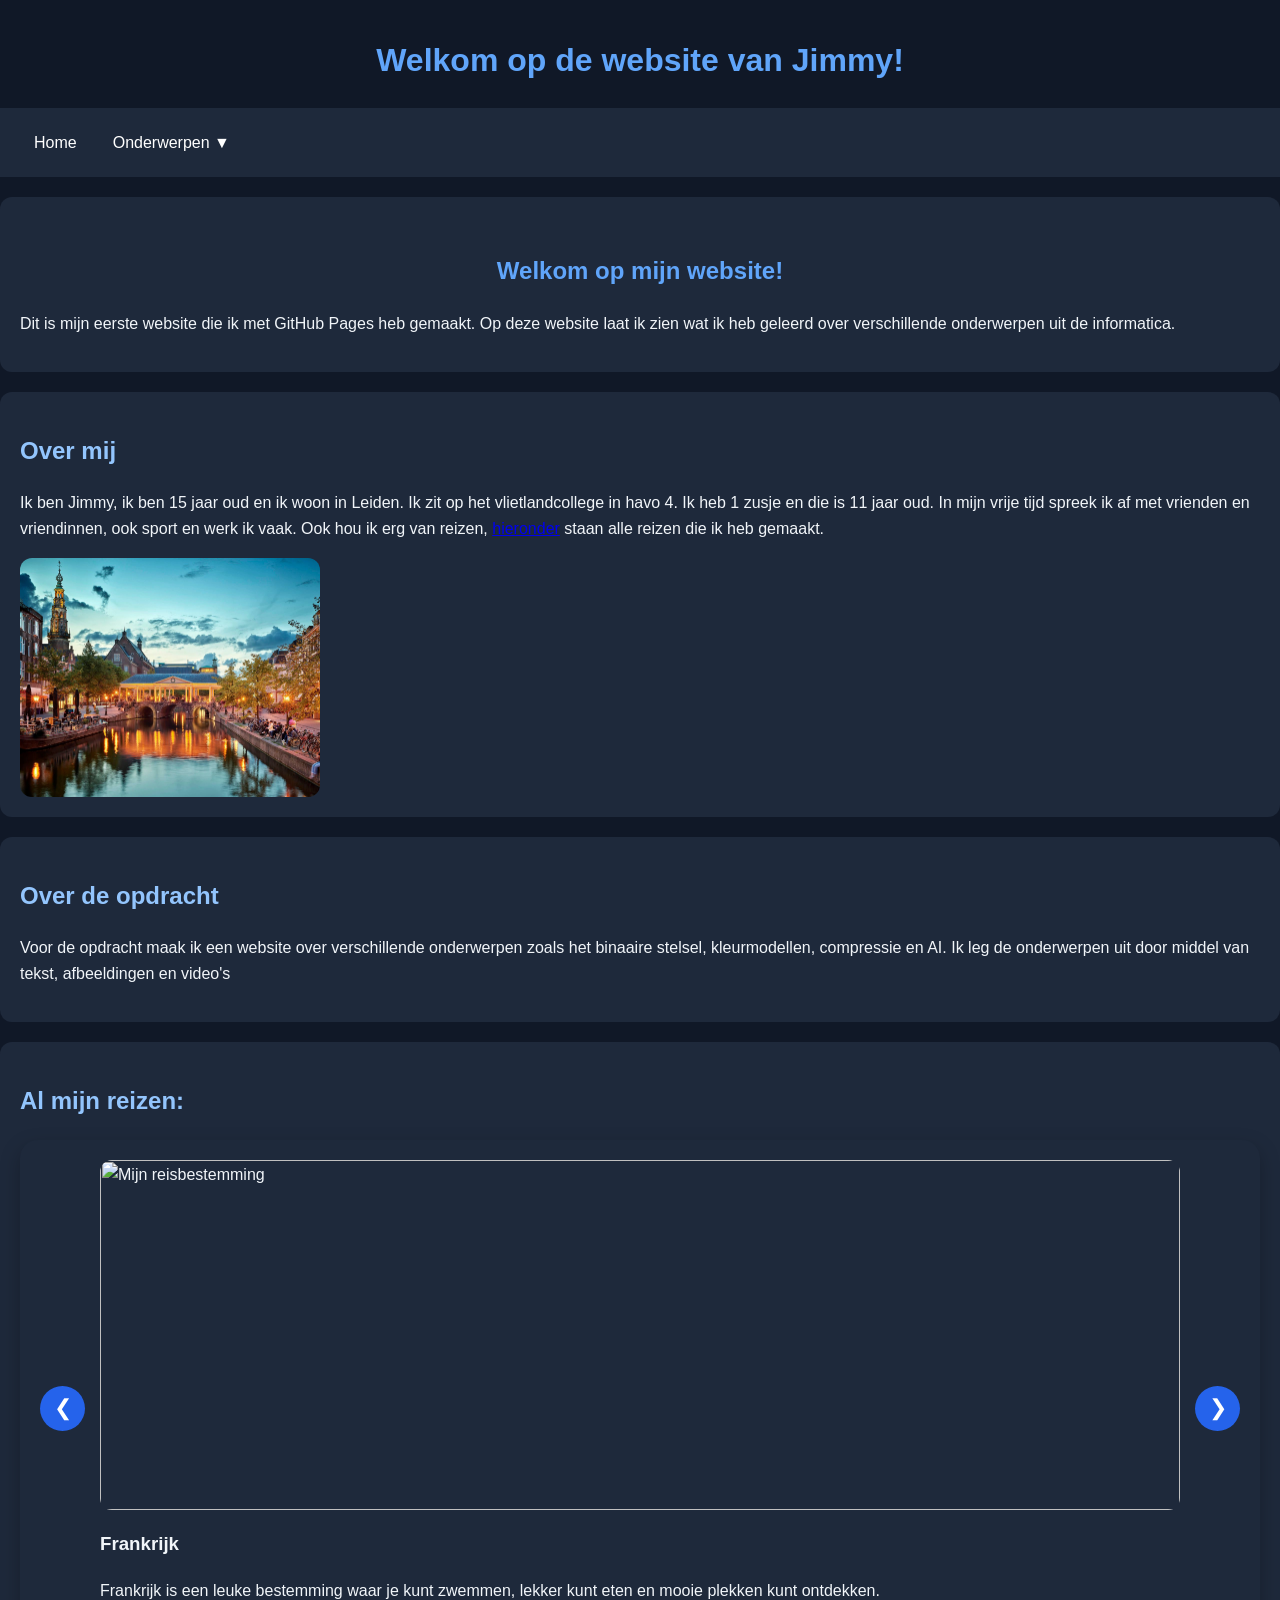
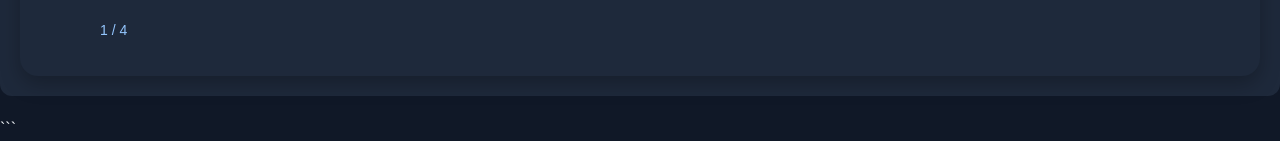
==== index.html @ e25d8e12 "ja" ====
<html>
<head>
    <meta charset="UTF-8">
    <title>Website van Jimmy</title>
     <!-- Hiermee wordt de gezamenlijke CSS-opmaak geladen. -->
    <link rel="stylesheet" href="opmaak.css">
</head>
<body>

    <!-- Dit is de homepage van mijn website. -->
    <h1>Welkom op de website van Jimmy!</h1>
    
<!-- Navigatiemenu met een dropdown voor de onderwerpen. -->
<nav>
    <ul>
        <li><a href="index.html">Home</a></li>

        <li class="dropdown">
            <a href="#" aria-haspopup="true">Onderwerpen ▼</a>

            <ul class="dropdown-content">
                <li><a href="invoer-verwerking-uitvoer.html">Invoer, verwerking en uitvoer</a></li>
                <li><a href="binairstelsel.html">Binair stelsel</a></li>
                <li><a href="kleurmodellen.html">Kleurmodellen</a></li>
                <li><a href="compressie.html">Compressie</a></li>
                <li><a href="ai.html">AI</a></li>
            </ul>
        </li>
    </ul>
</nav>
    

<!-- Introductie van mijn website -->
<section>
    <h1>Welkom op mijn website!</h1>
    <p>Dit is mijn eerste website die ik met GitHub Pages heb gemaakt. Op deze website laat ik zien wat ik heb geleerd over verschillende onderwerpen uit de informatica.</p>
</section>

<!-- Informatie over mezelf -->
<section>
    <h2>Over mij</h2>
    <p>Ik ben Jimmy, ik ben 15 jaar oud en ik woon in Leiden. Ik zit op het vlietlandcollege in havo 4. Ik heb 1 zusje en die is 11 jaar oud. In mijn vrije tijd spreek ik af met vrienden en vriendinnen, ook sport en werk ik vaak. Ook hou ik erg van reizen, <a href="#reizen">hieronder</a> staan alle reizen die ik heb gemaakt.</p>
    <img src="leidenbrug.jpg" alt="De Koornbrug in Leiden" style="width: 300px;">
</section>

<section>
    <h2>Over de opdracht</h2>
    <p>Voor de opdracht maak ik een website over verschillende onderwerpen zoals het binaaire stelsel, kleurmodellen, compressie en AI. Ik leg de onderwerpen uit door middel van tekst, afbeeldingen en video's</p>
</section>



<!-- Fotoalbum met mijn reisbestemmingen -->
<section class="reizen">
    <h2>Al mijn reizen:</h2>

    <div class="album-kaart">
        <button class="album-knop" onclick="vorigeReis()" aria-label="Vorige bestemming">&#10094;</button>

        <div class="album-inhoud">
            <img id="reis-foto" src="frankrijk.jpg" alt="Mijn reisbestemming">

            <h3 id="reis-titel">Frankrijk</h3>
            <p id="reis-tekst">Frankrijk is een leuke bestemming waar je kunt zwemmen, lekker kunt eten en mooie plekken kunt ontdekken.</p>

            <p id="reis-teller">1 / 4</p>
        </div>

        <button class="album-knop" onclick="volgendeReis()" aria-label="Volgende bestemming">&#10095;</button>
    </div>
</section>

<style>
/* De buitenkant van het fotoalbum */
.reisalbum {
    max-width: 800px;
    margin: 30px auto;
    text-align: center;
}

/* De kaart met afbeelding en tekst */
.album-kaart {
    display: flex;
    align-items: center;
    gap: 15px;
    background: #1e293b;
    padding: 20px;
    border-radius: 18px;
    box-shadow: 0 8px 20px rgba(0, 0, 0, 0.25);
}

/* Het gedeelte met de foto en informatie */
.album-inhoud {
    flex: 1;
    min-width: 0;
}

/* De afbeelding */
.album-inhoud img {
    width: 100%;
    height: 350px;
    object-fit: cover;
    border-radius: 12px;
}

/* De pijltjes */
.album-knop {
    background: #2563eb;
    color: white;
    border: none;
    border-radius: 50%;
    width: 45px;
    height: 45px;
    flex-shrink: 0;
    font-size: 22px;
    cursor: pointer;
}

/* Kleur wanneer je over een pijltje gaat */
.album-knop:hover {
    background: #60a5fa;
}

/* De teller onderaan */
#reis-teller {
    color: #93c5fd;
    font-size: 14px;
}

/* Geschikt maken voor telefoons */
@media (max-width: 500px) {
    .album-kaart {
        gap: 5px;
        padding: 10px;
    }

    .album-inhoud img {
        height: 220px;
    }

    .album-knop {
        width: 35px;
        height: 35px;
        font-size: 18px;
    }
}
</style>

<script>
// Alle bestemmingen van mijn fotoalbum
const reizen = [
    {
        titel: "Frankrijk",
        foto: "frankrijk.jpg",
        tekst: "Frankrijk is een leuke bestemming waar je kunt zwemmen, lekker kunt eten en mooie plekken kunt ontdekken."
    },
    {
        titel: "Spanje",
        foto: "spanje.jpg",
        tekst: "Spanje is een heerlijk land met hele mooi stranden.."
    },
    {
        titel: "Italië",
        foto: "italie.jpg",
        tekst: "Italië heeft heel veel mooie steden om te bezoeken."
    },
    {
        titel: "Mijn andere bestemming",
        foto: "bestemming4.jpg",
        tekst: "Oostenrijk heeft de beste skigebieden, en zorgt voor de beste skivakantie."
    }
];

// De eerste reis wordt getoond
let huidigeReis = 0;

// De gekozen reis op het scherm laten zien
function toonReis() {
    const reis = reizen[huidigeReis];

    document.getElementById("reis-foto").src = reis.foto;
    document.getElementById("reis-foto").alt = "Foto van " + reis.titel;
    document.getElementById("reis-titel").textContent = reis.titel;
    document.getElementById("reis-tekst").textContent = reis.tekst;
    document.getElementById("reis-teller").textContent =
        (huidigeReis + 1) + " / " + reizen.length;
}

// Naar de vorige bestemming
function vorigeReis() {
    huidigeReis--;

    if (huidigeReis < 0) {
        huidigeReis = reizen.length - 1;
    }

    toonReis();
}

// Naar de volgende bestemming
function volgendeReis() {
    huidigeReis++;

    if (huidigeReis >= reizen.length) {
        huidigeReis = 0;
    }

    toonReis();
}
</script>
```

    

</body>
</html>
---- opmaak.css ----
/* Algemene opmaak voor de hele website */
body {
    margin: 0;
    font-family: Arial, sans-serif;
    background-color: #101827;
    color: #f1f5f9;
    line-height: 1.6;
}

/* De grote titel bovenaan de pagina */
h1 {
    color: #60a5fa;
    text-align: center;
    margin-top: 35px;
}

h2 {
    color: #93c5fd;
}

/* De navigatiebalk bovenaan */
nav {
    background-color: #1e293b;
    padding: 12px 20px;
}

/* De hoofdlijst van het menu */
nav ul {
    list-style: none;
    margin: 0;
    padding: 0;
}

/* De menu-items naast elkaar */
nav > ul {
    display: flex;
    align-items: center;
    gap: 8px;
}

/* Alle menu-links */
nav a {
    display: block;
    color: white;
    text-decoration: none;
    padding: 10px 14px;
    border-radius: 8px;
}

/* De kleur wanneer je over een menu-link gaat */
nav a:hover {
    background-color: #2563eb;
}

/* Het onderdeel dat het dropdownmenu bevat */
.dropdown {
    position: relative;
}

/* Het verborgen dropdownmenu */
.dropdown-content {
    display: none;
    position: absolute;
    top: 100%;
    left: 0;
    min-width: 220px;
    background-color: #1e293b;
    border: 1px solid #334155;
    border-radius: 8px;
    padding: 6px;
    z-index: 10;
}

/* Toon het submenu wanneer je eroverheen gaat of het activeert */
.dropdown:hover .dropdown-content,
.dropdown:focus-within .dropdown-content {
    display: block;
}

/* De inhoud van elke pagina */
main {
    max-width: 950px;
    margin: 30px auto;
    padding: 25px;
}

/* Tekstblokken */
section {
    background-color: #1e293b;
    padding: 20px;
    margin: 20px 0;
    border-radius: 12px;
}

/* Afbeeldingen */
img {
    max-width: 100%;
    height: auto;
    border-radius: 12px;
}

/* Links in de inhoud */
main a {
    color: #93c5fd;
}

html {
    scroll-behavior: smooth;
}

/* Kleine schermen, zoals telefoons */
@media (max-width: 600px) {
    nav > ul {
        flex-wrap: wrap;
    }

    main {
        padding: 15px;
    }
}
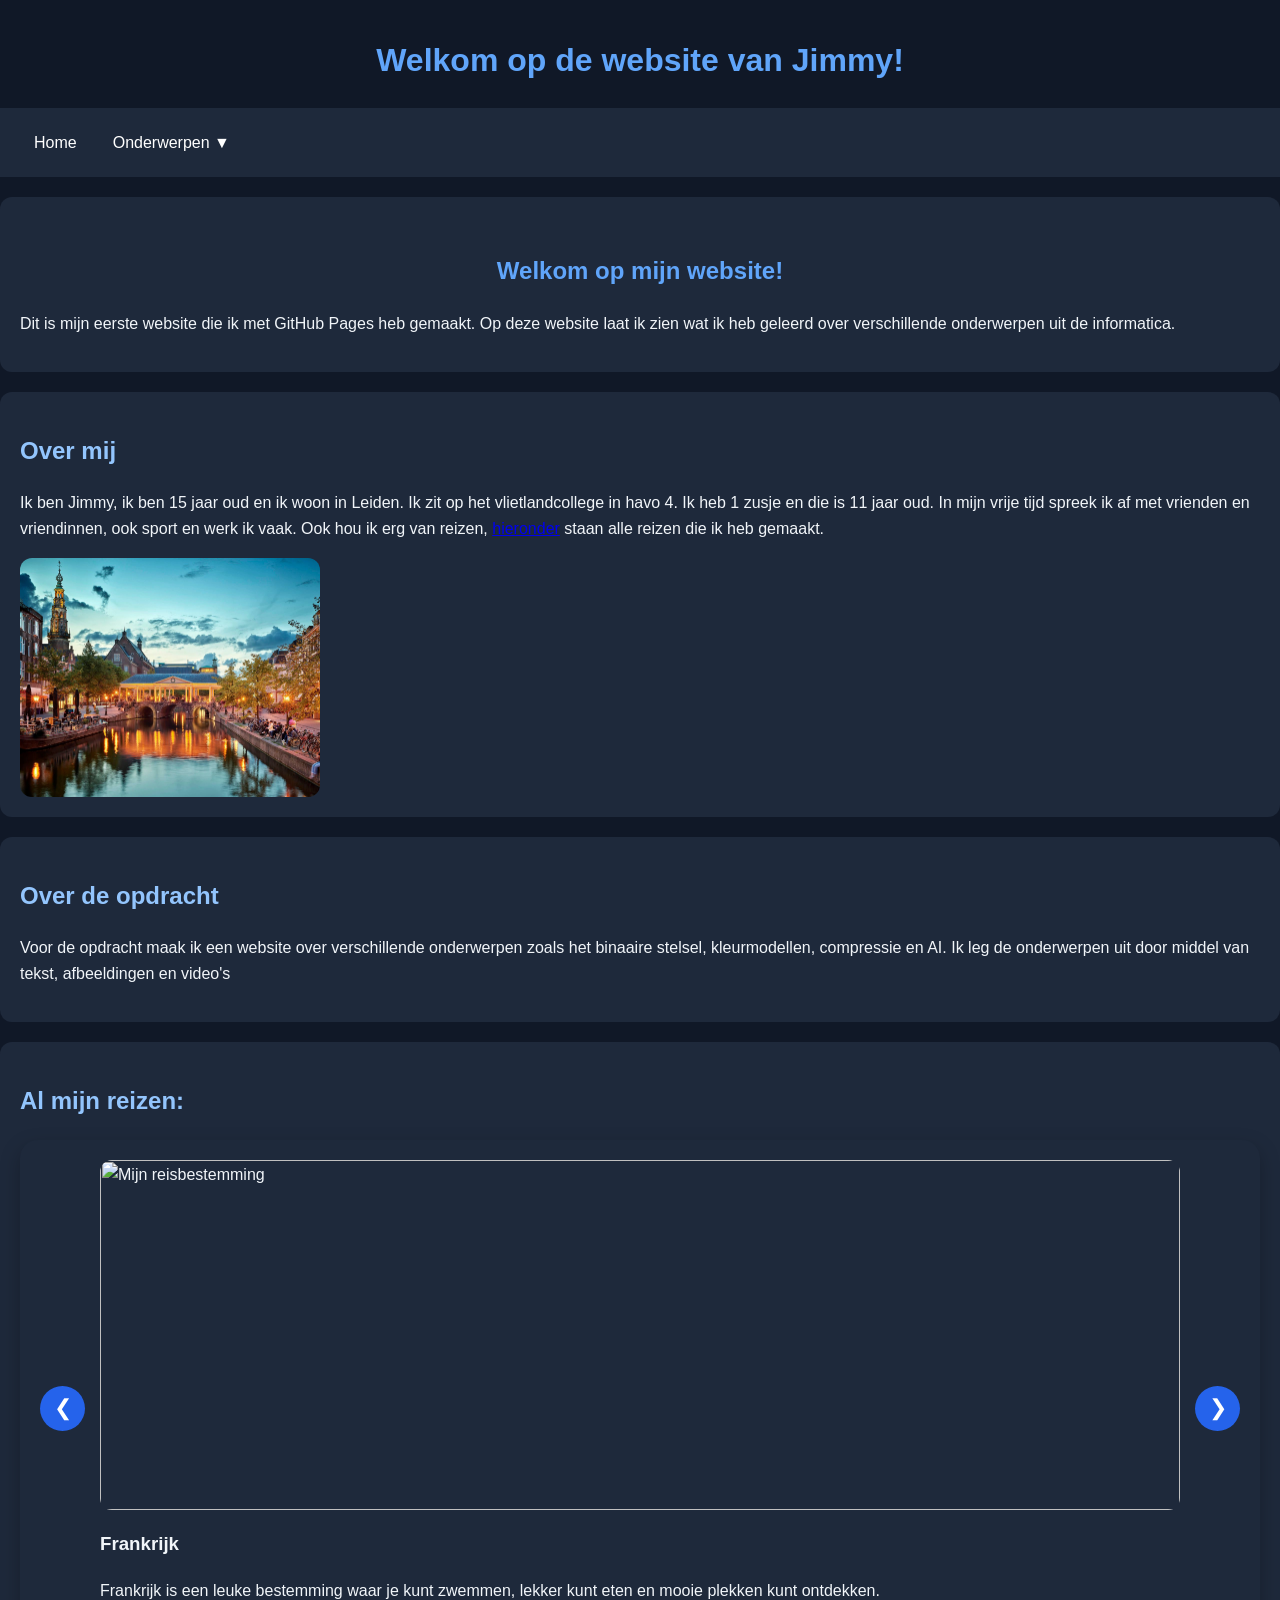
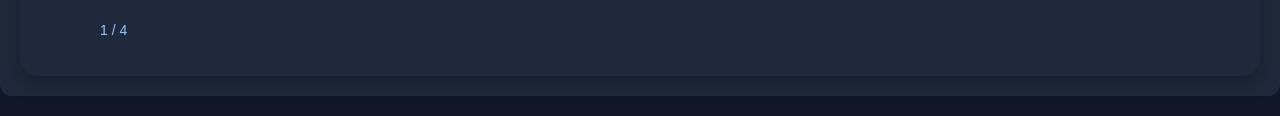
==== commit 1a136c0a: "f" ====
--- a/index.html
+++ b/index.html
@@ -152,12 +152,12 @@
 const reizen = [
     {
         titel: "Frankrijk",
-        foto: "frankrijk.jpg",
+        foto: "frankrijk1.jpg",
         tekst: "Frankrijk is een leuke bestemming waar je kunt zwemmen, lekker kunt eten en mooie plekken kunt ontdekken."
     },
     {
         titel: "Spanje",
-        foto: "spanje.jpg",
+        foto: "spanje1.jpg",
         tekst: "Spanje is een heerlijk land met hele mooi stranden.."
     },
     {
@@ -166,8 +166,8 @@
         tekst: "Italië heeft heel veel mooie steden om te bezoeken."
     },
     {
-        titel: "Mijn andere bestemming",
-        foto: "bestemming4.jpg",
+        titel: "Oostenrijk",
+        foto: "oostenrijk1.jpg",
         tekst: "Oostenrijk heeft de beste skigebieden, en zorgt voor de beste skivakantie."
     }
 ];
@@ -209,7 +209,7 @@
     toonReis();
 }
 </script>
-```
+
 
     
 
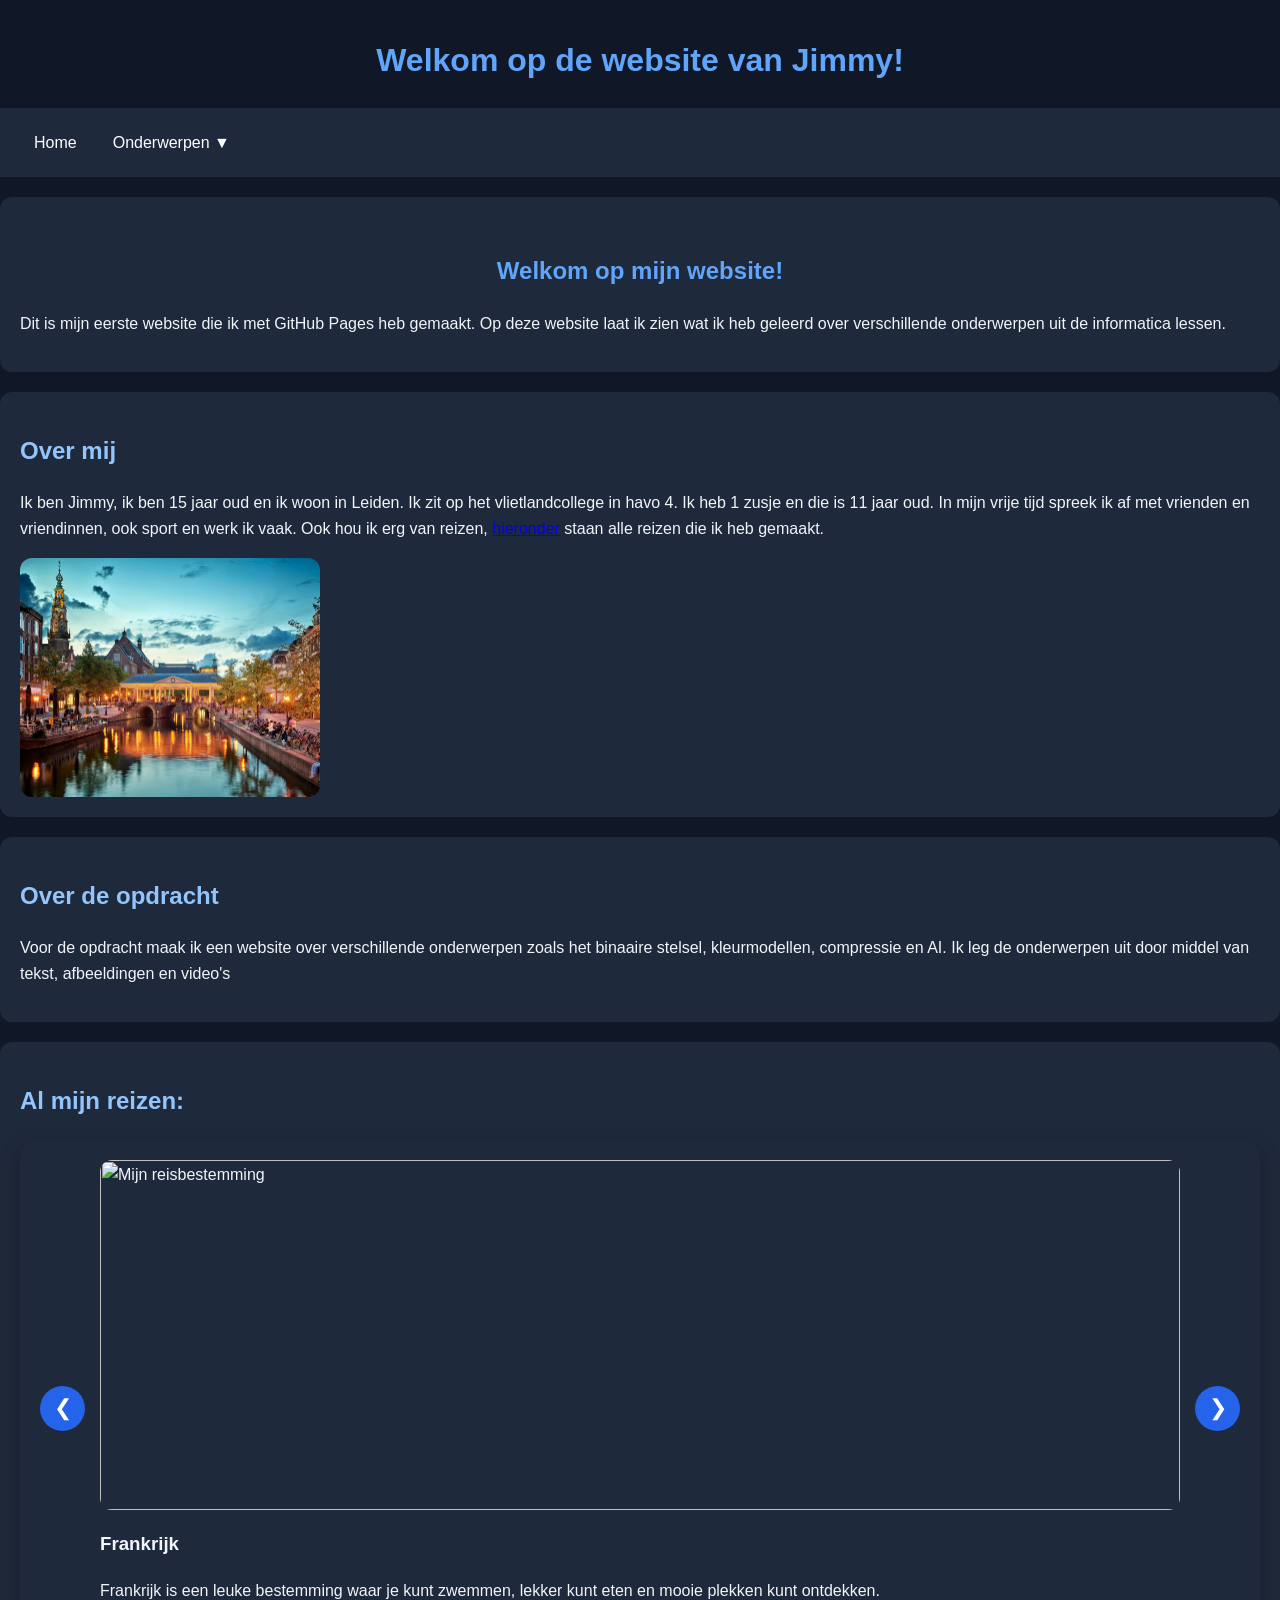
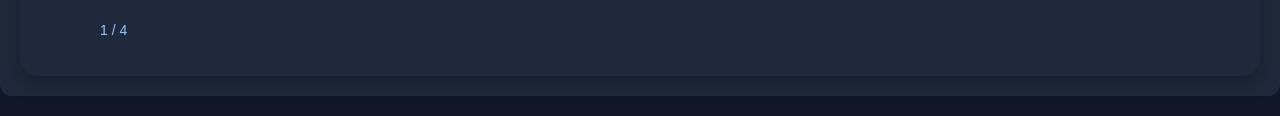
==== commit 33fb5f16: "nj" ====
--- a/index.html
+++ b/index.html
@@ -34,7 +34,7 @@
 <!-- Introductie van mijn website -->
 <section>
     <h1>Welkom op mijn website!</h1>
-    <p>Dit is mijn eerste website die ik met GitHub Pages heb gemaakt. Op deze website laat ik zien wat ik heb geleerd over verschillende onderwerpen uit de informatica.</p>
+    <p>Dit is mijn eerste website die ik met GitHub Pages heb gemaakt. Op deze website laat ik zien wat ik heb geleerd over verschillende onderwerpen uit de informatica lessen.</p>
 </section>
 
 <!-- Informatie over mezelf -->
@@ -52,7 +52,7 @@
 
 
 <!-- Fotoalbum met mijn reisbestemmingen -->
-<section class="reizen">
+<section class="reizen" id="reizen">
     <h2>Al mijn reizen:</h2>
 
     <div class="album-kaart">
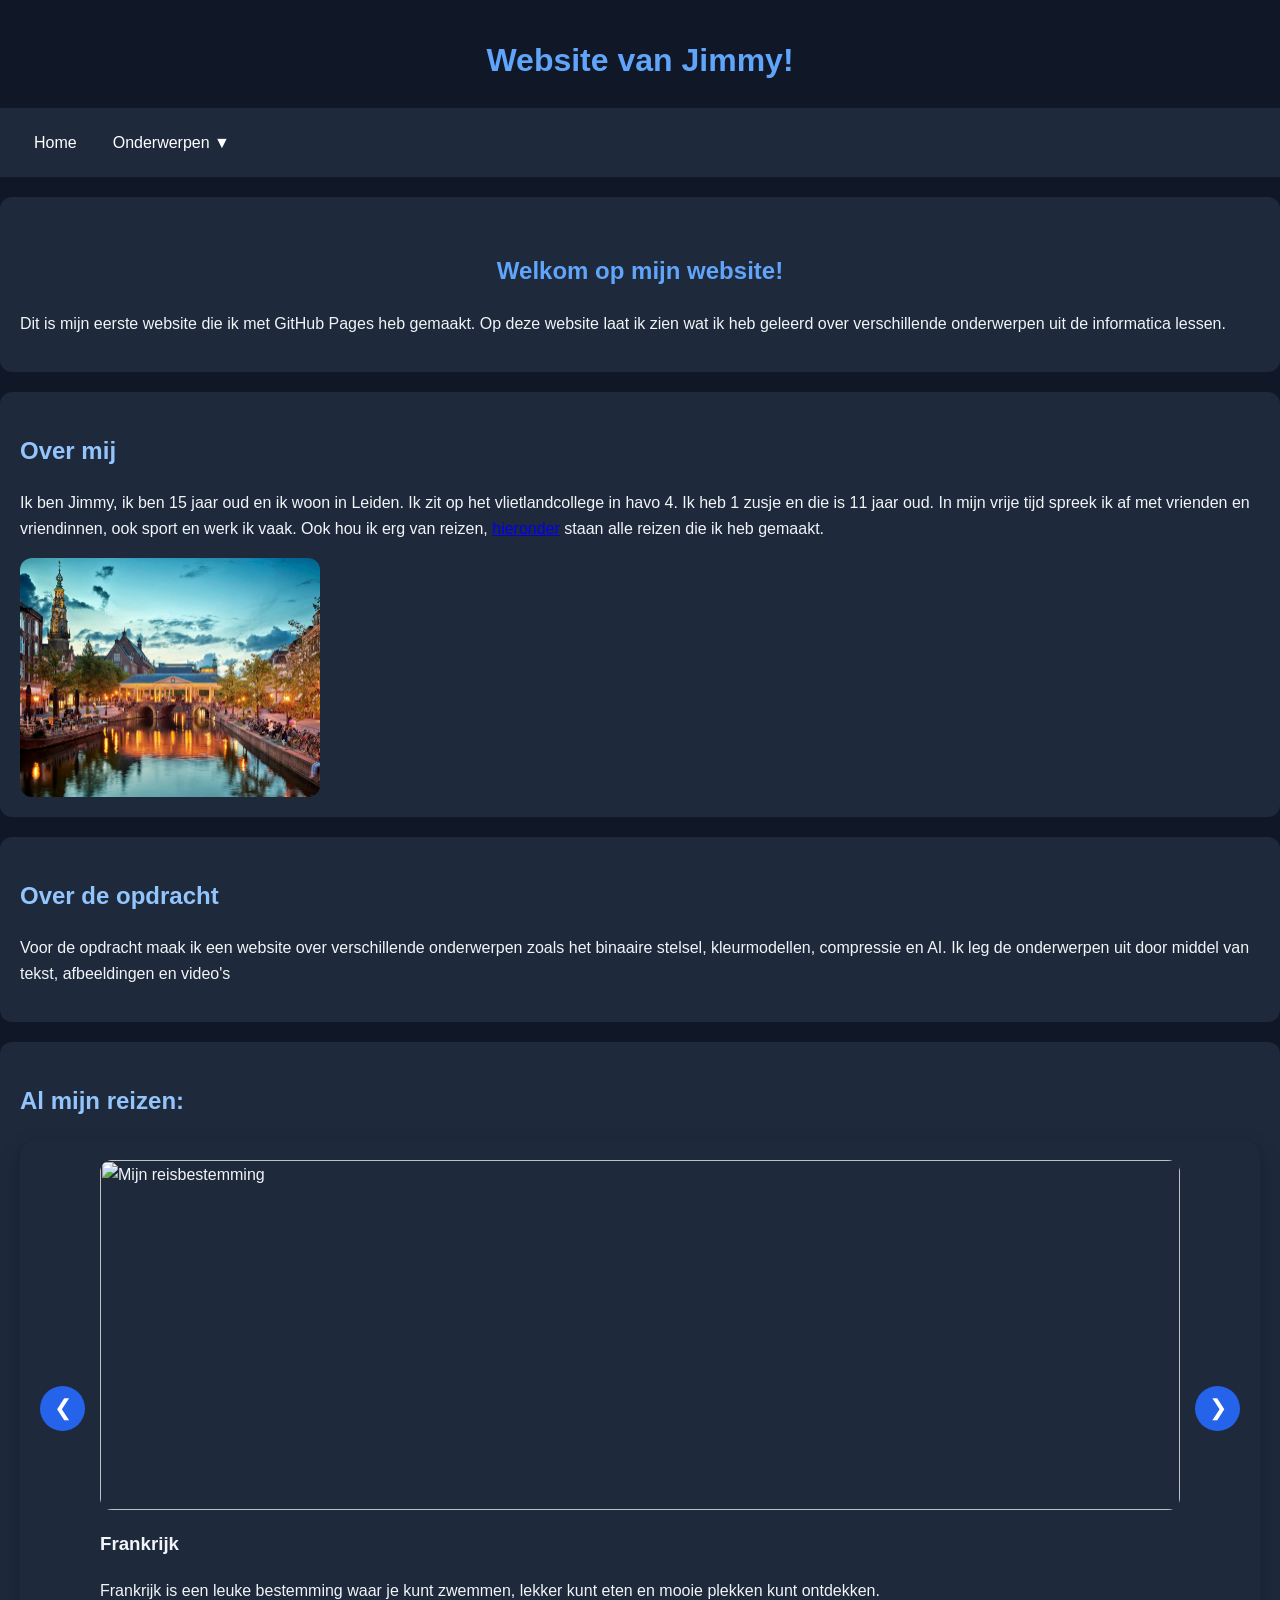
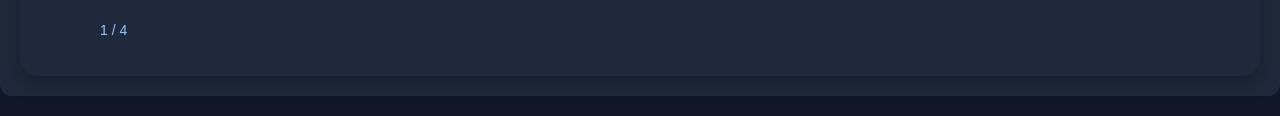
==== commit d7d5bd19: "w" ====
--- a/index.html
+++ b/index.html
@@ -9,7 +9,7 @@
 <body>
 
     <!-- Dit is de homepage van mijn website. -->
-    <h1>Welkom op de website van Jimmy!</h1>
+    <h1>Website van Jimmy!</h1>
     
 <!-- Navigatiemenu met een dropdown voor de onderwerpen. -->
 <nav>
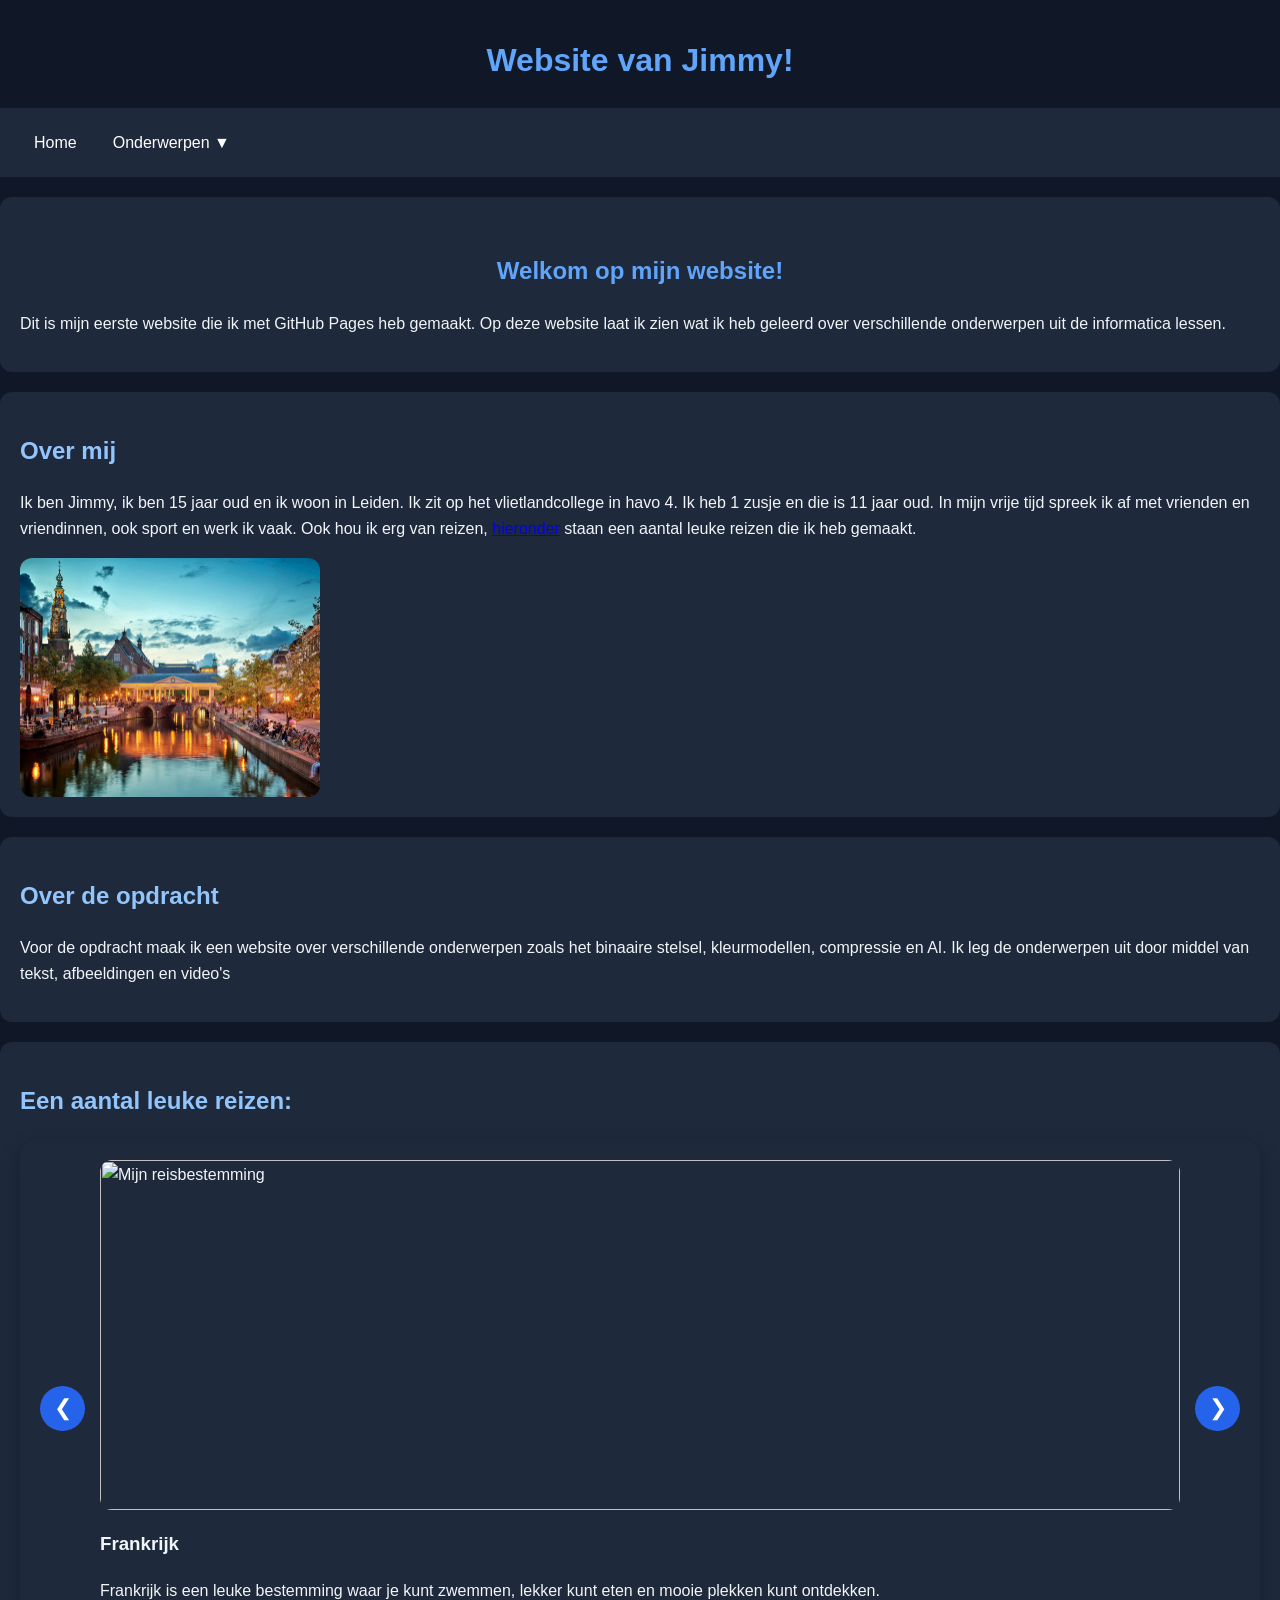
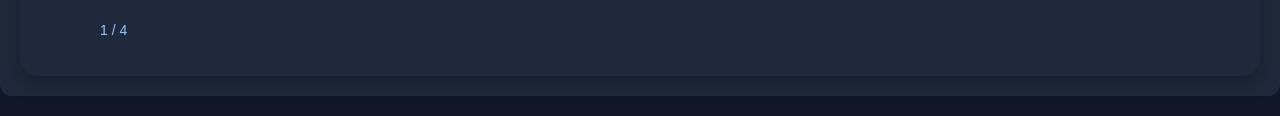
==== commit a949662d: "e" ====
--- a/index.html
+++ b/index.html
@@ -40,7 +40,7 @@
 <!-- Informatie over mezelf -->
 <section>
     <h2>Over mij</h2>
-    <p>Ik ben Jimmy, ik ben 15 jaar oud en ik woon in Leiden. Ik zit op het vlietlandcollege in havo 4. Ik heb 1 zusje en die is 11 jaar oud. In mijn vrije tijd spreek ik af met vrienden en vriendinnen, ook sport en werk ik vaak. Ook hou ik erg van reizen, <a href="#reizen">hieronder</a> staan alle reizen die ik heb gemaakt.</p>
+    <p>Ik ben Jimmy, ik ben 15 jaar oud en ik woon in Leiden. Ik zit op het vlietlandcollege in havo 4. Ik heb 1 zusje en die is 11 jaar oud. In mijn vrije tijd spreek ik af met vrienden en vriendinnen, ook sport en werk ik vaak. Ook hou ik erg van reizen, <a href="#reizen">hieronder</a> staan een aantal leuke reizen die ik heb gemaakt.</p>
     <img src="leidenbrug.jpg" alt="De Koornbrug in Leiden" style="width: 300px;">
 </section>
 
@@ -53,7 +53,7 @@
 
 <!-- Fotoalbum met mijn reisbestemmingen -->
 <section class="reizen" id="reizen">
-    <h2>Al mijn reizen:</h2>
+    <h2>Een aantal leuke reizen:</h2>
 
     <div class="album-kaart">
         <button class="album-knop" onclick="vorigeReis()" aria-label="Vorige bestemming">&#10094;</button>
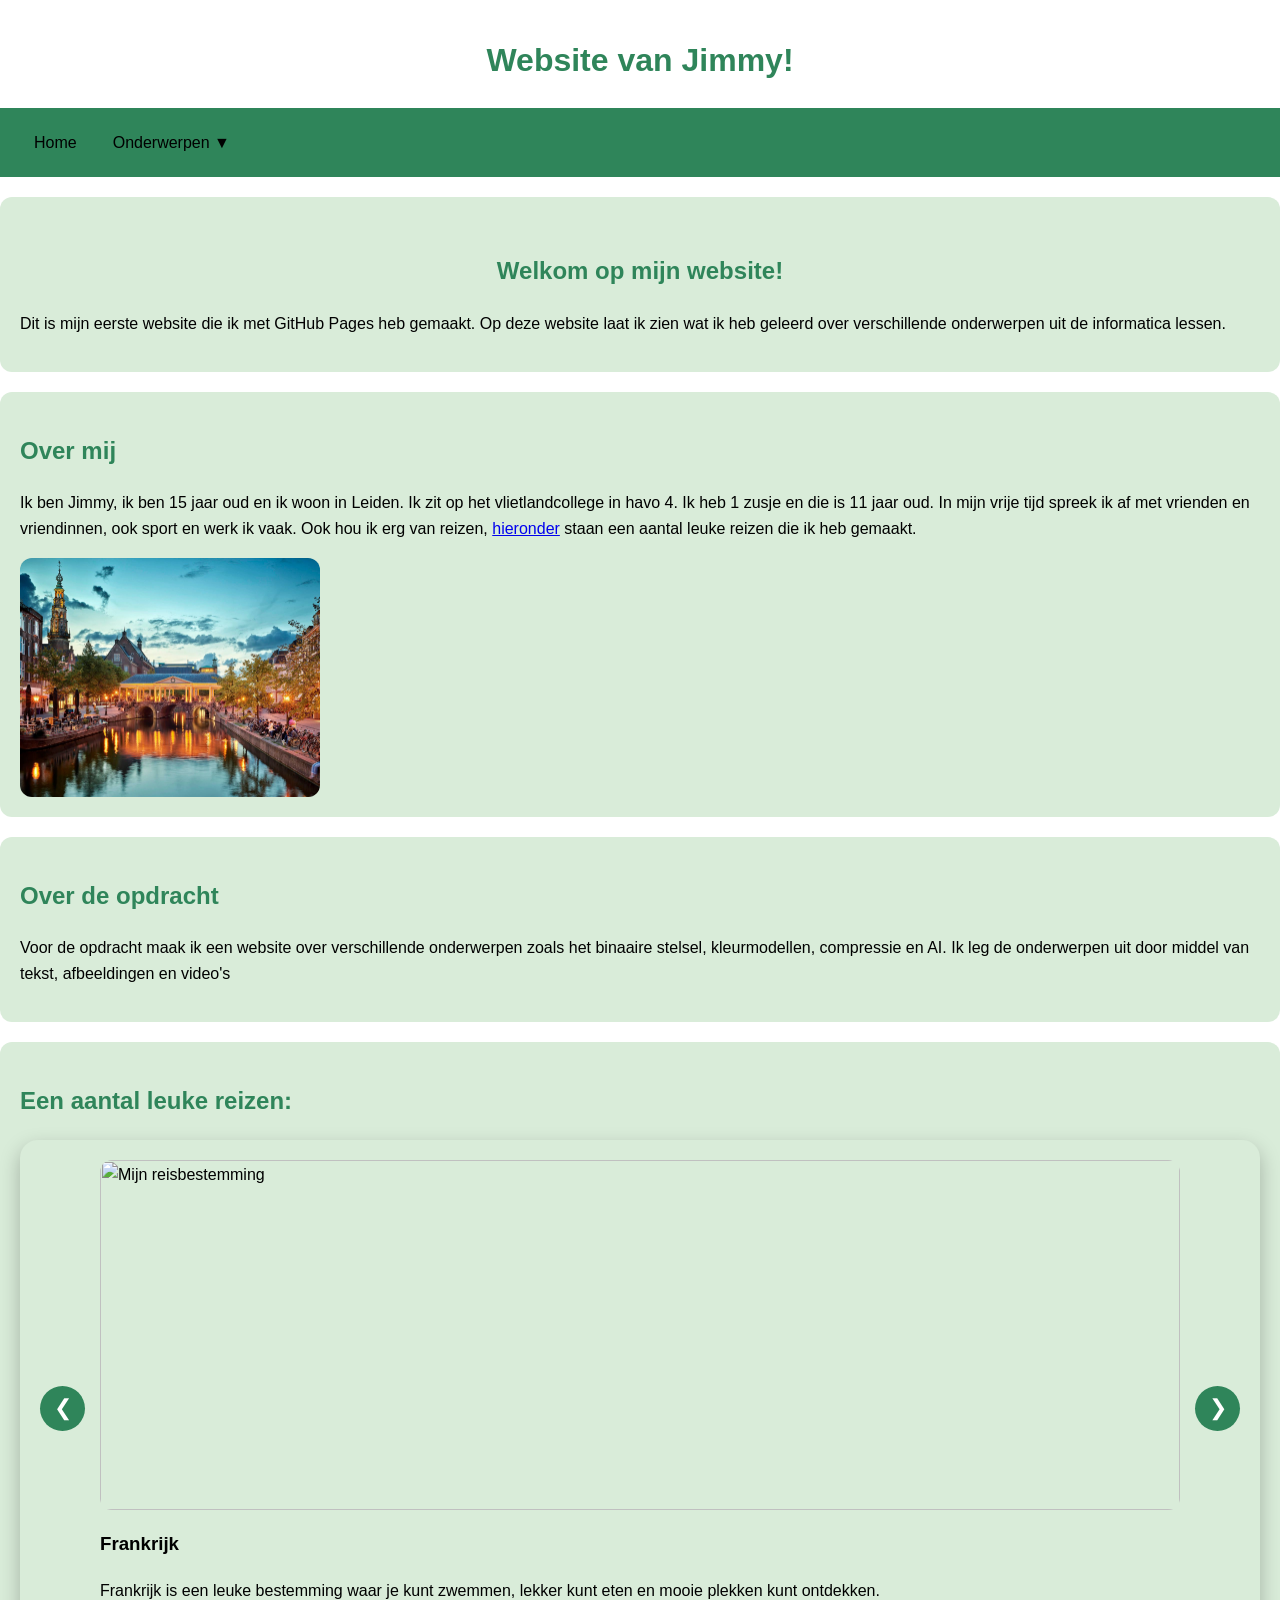
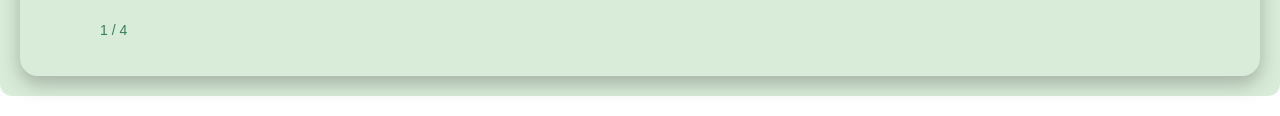
==== commit d4d0ac7c: "ss" ====
--- a/index.html
+++ b/index.html
@@ -84,7 +84,7 @@
     display: flex;
     align-items: center;
     gap: 15px;
-    background: #1e293b;
+    background: #d9ecd9;
     padding: 20px;
     border-radius: 18px;
     box-shadow: 0 8px 20px rgba(0, 0, 0, 0.25);
@@ -106,7 +106,7 @@
 
 /* De pijltjes */
 .album-knop {
-    background: #2563eb;
+    background: #2F855A;
     color: white;
     border: none;
     border-radius: 50%;
@@ -119,12 +119,12 @@
 
 /* Kleur wanneer je over een pijltje gaat */
 .album-knop:hover {
-    background: #60a5fa;
+    background: #2F855A;
 }
 
 /* De teller onderaan */
 #reis-teller {
-    color: #93c5fd;
+    color: #2F855A;
     font-size: 14px;
 }
 
--- a/opmaak.css
+++ b/opmaak.css
@@ -2,25 +2,25 @@
 body {
     margin: 0;
     font-family: Arial, sans-serif;
-    background-color: #101827;
-    color: #f1f5f9;
+    background-color: #ffffff;
+    color: #000000;
     line-height: 1.6;
 }
 
 /* De grote titel bovenaan de pagina */
 h1 {
-    color: #60a5fa;
+    color: #2F855A;
     text-align: center;
     margin-top: 35px;
 }
 
 h2 {
-    color: #93c5fd;
+    color: #2F855A;
 }
 
 /* De navigatiebalk bovenaan */
 nav {
-    background-color: #1e293b;
+    background-color: #2F855A;
     padding: 12px 20px;
 }
 
@@ -41,7 +41,7 @@
 /* Alle menu-links */
 nav a {
     display: block;
-    color: white;
+    color: rgb(0, 0, 0);
     text-decoration: none;
     padding: 10px 14px;
     border-radius: 8px;
@@ -49,7 +49,7 @@
 
 /* De kleur wanneer je over een menu-link gaat */
 nav a:hover {
-    background-color: #2563eb;
+    background-color: #e8f6ef;
 }
 
 /* Het onderdeel dat het dropdownmenu bevat */
@@ -64,8 +64,8 @@
     top: 100%;
     left: 0;
     min-width: 220px;
-    background-color: #1e293b;
-    border: 1px solid #334155;
+    background-color: #2F855A;
+    border: 1px solid #D69E2E;
     border-radius: 8px;
     padding: 6px;
     z-index: 10;
@@ -86,7 +86,7 @@
 
 /* Tekstblokken */
 section {
-    background-color: #1e293b;
+    background-color: #d9ecd9;
     padding: 20px;
     margin: 20px 0;
     border-radius: 12px;
@@ -101,7 +101,7 @@
 
 /* Links in de inhoud */
 main a {
-    color: #93c5fd;
+    color: #D69E2E;
 }
 
 html {
